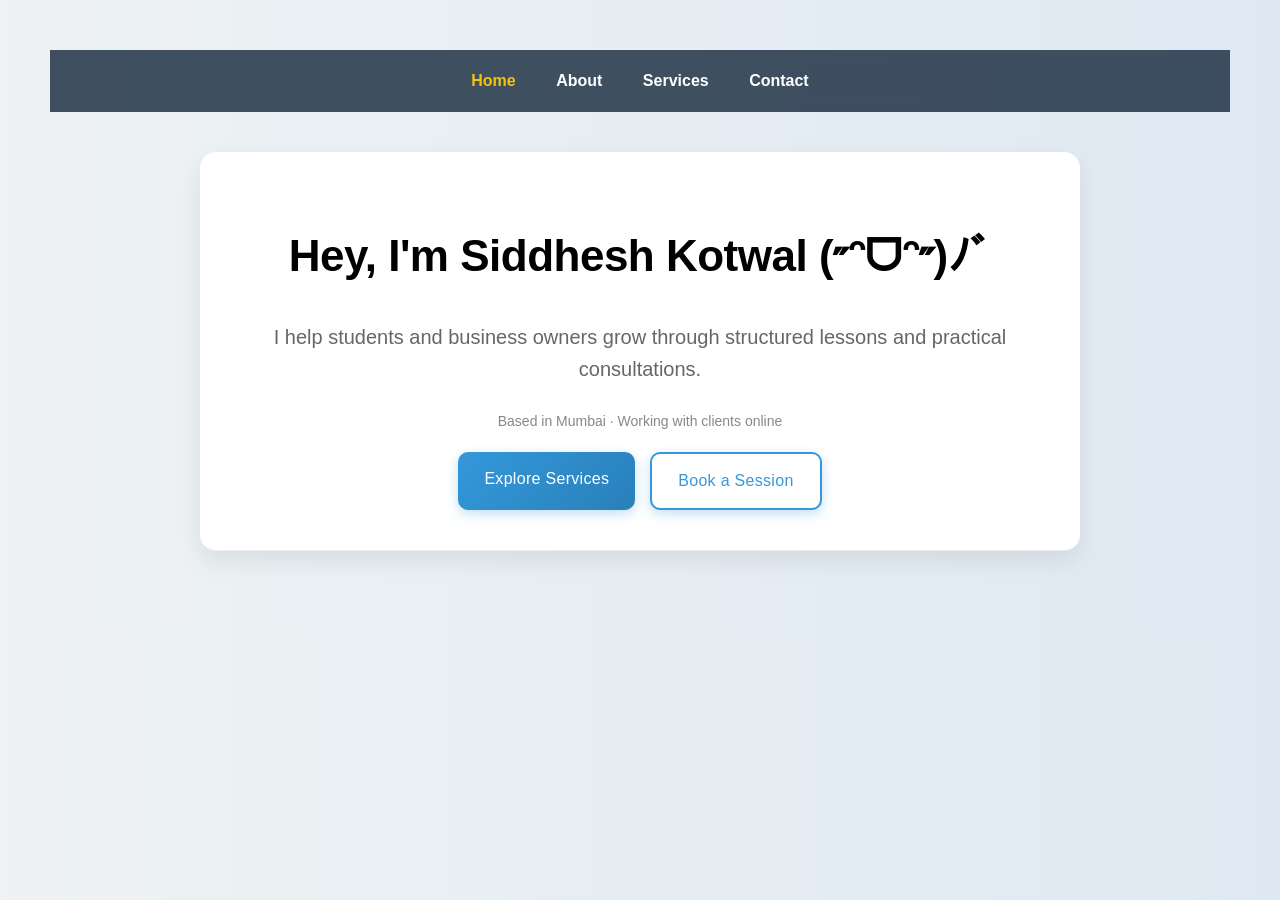
==== index.html @ 03891c93 "Add files via upload" ====
<!DOCTYPE html>
<html>
<head>
  <meta charset="UTF-8">
  <meta name="viewport" content="width=device-width, initial-scale=1.0">
  <title>Home | Sid's Website</title>
  <link rel="stylesheet" href="style.css">
</head>
<body>
<nav>
  <a href="index.html" class="active">Home</a>
  <a href="about.html">About</a>
  <a href="services.html">Services</a>
  <a href="contact.html">Contact</a>
</nav>
<div class="section hero">
  <h1>Hey, I'm Siddhesh Kotwal (˶ᵔᗜᵔ˶)ﾉﾞ</h1>
  
  <p class="subtitle">
    I help students and business owners grow through structured lessons and practical consultations.
  </p>
  <p class="micro-text">
    Based in Mumbai · Working with clients online
  </p>
  <div class="hero-buttons">
    <a href="services.html" class="btn">Explore Services</a>
    <a href="contact.html" class="btn secondary">Book a Session</a>
  </div>
</div>
<script src="script.js"></script>
</body>
</html>
---- style.css ----
body {
      font-family: 'Segoe UI', Tahoma, Geneva, Verdana, sans-serif;
      background: linear-gradient(to right, #eef2f3, #dfe9f3);
      padding: 50px;
      max-width: 1200px;
      margin: 0 auto;
      line-height: 1.6;
      opacity: 0;
      animation: pageFade 0.6s ease forwards;
    }
h1 {
  font-size: 44px;
  font-weight: 700;
  letter-spacing: -0.5px;
}

h2 {
  color: #2c3e50;
  font-size: 30px;
  font-weight: 600;
  margin-top: 10px;
  margin-bottom: 10px;
}
.hero {
  padding: 60px 40px;
}
.subtitle {
  font-size: 20px;
  color: #666;
  margin-top: 10px;
  margin-bottom: 25px;
}
.micro-text {
  font-size: 14px;
  color: #888;
  margin-bottom: 20px;
}
.hero-buttons {
  display: flex;
  justify-content: center;
  gap: 15px;
  flex-wrap: wrap;
}
.btn.secondary {
  background: white;
  color: #3498db;
  border: 2px solid #3498db;
}

.btn.secondary:hover {
  background: #3498db;
  color: white;
}
p {
  font-size: 18px;
  color: #555;
}
 .btn {
  display: inline-block;
  background: linear-gradient(135deg, #3498db, #2980b9);
  color: white;
  padding: 14px 26px;
  border-radius: 10px;
  text-decoration: none;
  font-weight: 500;
  transition: all 0.2s ease;
  letter-spacing: 0.3px;
  box-shadow: 0 4px 12px rgba(52,152,219,0.3);
}

.btn:hover {
  transform: translateY(-2px);
  box-shadow: 0 6px 15px rgba(0,0,0,0.15);
}

.section {
  background: white;
  margin: 40px auto;
  margin-bottom: 30px;
  padding: 40px;
  border-radius: 16px;
  width: 90%;
  max-width: 800px;
  box-shadow: 0 10px 25px rgba(0,0,0,0.08);
  text-align: left;
  transition: transform 0.2s ease, box-shadow 0.2s ease;
  opacity: 0;
  transform: translateY(20px);
  animation: fadeInUp 0.6s ease forwards;
}
.section:nth-child(1) { animation-delay: 0.1s; }
.section:nth-child(2) { animation-delay: 0.2s; }
.section:nth-child(3) { animation-delay: 0.3s; }
.section:nth-child(4) { animation-delay: 0.4s; }

@keyframes fadeInUp {
  to {
    opacity: 1;
    transform: translateY(0);
  }
}
@keyframes pageFade {
  to {
    opacity: 1;
  }
}
.section:hover {
  transform: translateY(-6px);
  box-shadow: 0 14px 35px rgba(0,0,0,0.12);
}   
.section:first-of-type {
  text-align: center;
}
.section:not(:last-child) {
  border-bottom: 1px solid #eee;
}
.section + .section {
  margin-top: 30px;
}
a {
  color: #3498db;
  text-decoration: none;
  font-weight: 500;
  transition: color 0.2s ease;
}

a:hover {
  text-decoration: underline;
}

.copy-btn {
  background: none;
  border: none;
  color: #3498db;
  font-weight: 500;
  cursor: pointer;
  font-size: 20px;
  padding: 0;
  font-family: inherit;
  appearance: none;
  -webkit-appearance: none;
  -webkit-tap-highlight-color: transparent;
}
.copy-btn:hover {
  text-decoration: underline;
}
.copy-btn:focus {
  outline: 2px solid #d3d3d3;
  border-radius: 4px;
}
nav {
  background: rgba(44, 62, 80, 0.9);
  padding: 18px;
  text-align: center;
  position: sticky;
  top: 0;
  z-index: 1000;
  backdrop-filter: blur(10px);
}
nav a {
  color: white;
  margin: 0 18px;
  font-weight: bold;
  text-decoration: none;
  position: relative;
}
nav a:hover {
  text-decoration: none;
  color: #ecf0f1;
}
nav a::after {
  content: "";
  position: absolute;
  width: 0;
  height: 2px;
  background: white;
  left: 0;
  bottom: -5px;
  transition: 0.3s;
}

nav a:hover::after {
  width: 100%;
}
nav a.active {
  color: #f1c40f;
}
html {
  scroll-behavior: smooth;
}

@media (max-width: 600px) {
  h1 {
    font-size: 32px;
  }

  h2 {
    font-size: 24px;
  }
  body {
    padding: 20px;
  }

  p {
    font-size: 18px;
  }
  nav {
    text-align: center;
  }
  nav a {
    display: block;
    margin: 12px 0;
  }
  .section {
    padding: 25px;
  }
  button {
    width: 100%;
  }
  .hero {
  padding: 80px 40px;
}

.subtitle {
  font-size: 18px;
}
}
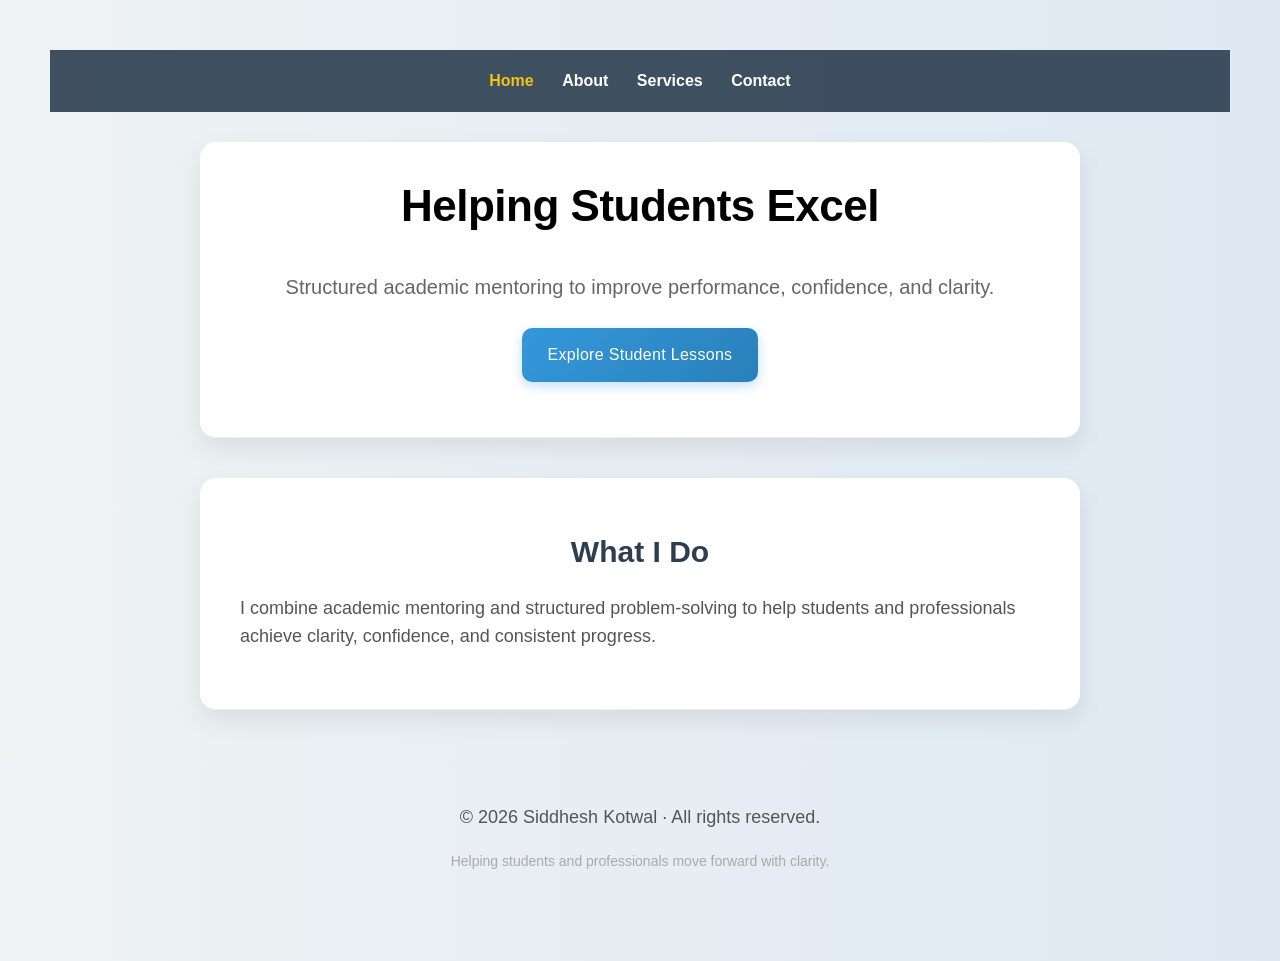
==== commit 157abac9: "Add files via upload" ====
--- a/index.html
+++ b/index.html
@@ -13,20 +13,35 @@
   <a href="services.html">Services</a>
   <a href="contact.html">Contact</a>
 </nav>
-<div class="section hero">
-  <h1>Hey, I'm Siddhesh Kotwal (˶ᵔᗜᵔ˶)ﾉﾞ</h1>
-  
-  <p class="subtitle">
-    I help students and business owners grow through structured lessons and practical consultations.
+<div class="section hero-slider">
+
+  <div class="slide active">
+    <h1>Helping Students Excel</h1>
+    <p class="subtitle">
+      Structured academic mentoring to improve performance, confidence, and clarity.
+    </p>
+    <a href="student.html" class="btn">Explore Student Lessons</a>
+  </div>
+
+  <div class="slide">
+    <h1>Helping Businesses Grow</h1>
+    <p class="subtitle">
+      Practical consultations to solve problems, improve decisions, and move forward.
+    </p>
+    <a href="business.html" class="btn">Explore Business Consulting</a>
+  </div>
+
+</div>
+<div class="section center-heading">
+  <h2>What I Do</h2>
+  <p>
+    I combine academic mentoring and structured problem-solving to help students and professionals achieve clarity, confidence, and consistent progress.
   </p>
-  <p class="micro-text">
-    Based in Mumbai · Working with clients online
-  </p>
-  <div class="hero-buttons">
-    <a href="services.html" class="btn">Explore Services</a>
-    <a href="contact.html" class="btn secondary">Book a Session</a>
-  </div>
 </div>
 <script src="script.js"></script>
+<footer class="footer">
+  <p>© 2026 Siddhesh Kotwal · All rights reserved. </p>
+  <p class="footer-tagline">Helping students and professionals move forward with clarity.</p>
+</footer>
 </body>
-</html>+</html>
--- a/style.css
+++ b/style.css
@@ -33,7 +33,8 @@
 .micro-text {
   font-size: 14px;
   color: #888;
-  margin-bottom: 20px;
+  margin-bottom: 25px;
+  letter-spacing: 0.3px;
 }
 .hero-buttons {
   display: flex;
@@ -69,14 +70,13 @@
 }
 
 .btn:hover {
-  transform: translateY(-2px);
-  box-shadow: 0 6px 15px rgba(0,0,0,0.15);
+  transform: translateY(-2px) scale(1.02);
+  box-shadow: 0 10px 22px rgba(52,152,219,0.35);
 }
 
 .section {
   background: white;
   margin: 40px auto;
-  margin-bottom: 30px;
   padding: 40px;
   border-radius: 16px;
   width: 90%;
@@ -88,10 +88,126 @@
   transform: translateY(20px);
   animation: fadeInUp 0.6s ease forwards;
 }
-.section:nth-child(1) { animation-delay: 0.1s; }
-.section:nth-child(2) { animation-delay: 0.2s; }
-.section:nth-child(3) { animation-delay: 0.3s; }
-.section:nth-child(4) { animation-delay: 0.4s; }
+.hero-slider {
+  position: relative;
+  overflow: hidden;
+}
+
+.slide {
+  position: absolute;
+  width: 100%;
+  top: 0;
+  left: 100%;
+  opacity: 0;
+  transition: all 0.8s cubic-bezier(0.4, 0, 0.2, 1);
+
+  text-align: center;
+}
+
+.slide.active {
+  left: 0;
+  opacity: 1;
+}
+
+.slide.exit {
+  left: -100%;
+  opacity: 0;
+}
+.hero-slider::after {
+  content: "";
+  display: block;
+  height: 215px;
+}
+.slide:nth-child(1) {
+  background: white;
+}
+
+.slide:nth-child(2) {
+  background: #f9fbfd;
+}
+.services-panels {
+  display: flex;
+  gap: 20px;
+  justify-content: space-between;
+  flex-wrap: wrap;
+  background: #f4f7fb;
+  padding: 30px;
+  border-radius: 16px;
+}
+
+.service-card {
+  flex: 1;
+  min-width: 280px;
+
+  background: white;
+  padding: 25px;
+  border-radius: 14px;
+
+  box-shadow: 0 12px 30px rgba(0,0,0,0.08);
+  transition: transform 0.2s ease, box-shadow 0.2s ease;
+}
+
+.service-card:hover {
+  transform: translateY(-6px);
+  box-shadow: 0 18px 40px rgba(0,0,0,0.12);
+}
+.service-card:nth-child(2) {
+  background: #fafcff;
+}
+.testimonial-text {
+  font-size: 18px;
+  font-style: italic;
+  color: #333;
+  margin-bottom: 10px;
+}
+
+.about-cascade {
+  margin: 0 auto;
+}
+.about-line {
+  opacity: 0;
+  transform: translateY(20px);
+  transition: all 0.6s ease;
+}
+
+.about-line.show {
+  opacity: 1;
+  transform: translateY(0);
+}
+
+.strengths-grid {
+  display: grid;
+  grid-template-columns: 1fr 1fr;
+  gap: 10px 20px;
+}
+
+body .section:first-of-type {
+  margin-top: 30px;
+}
+.testimonial-author {
+  font-size: 14px;
+  color: #888;
+}
+.footer {
+  margin-top: 50px;
+  padding: 25px;
+  text-align: center;
+  color: #777;
+}
+
+.footer-tagline {
+  font-size: 14px;
+  color: #aaa;
+  margin-top: 5px;
+}
+.center-heading h2 {
+  text-align: center;
+}
+.section:nth-of-type(2) { animation-delay: 0.1s; }
+.section:nth-of-type(3) { animation-delay: 0.2s; }
+.section:nth-of-type(4) { animation-delay: 0.3s; }
+.section:nth-of-type(5) { animation-delay: 0.4s; }
+.section:nth-of-type(6) { animation-delay: 0.5s; }
 
 @keyframes fadeInUp {
   to {
@@ -105,7 +221,7 @@
   }
 }
 .section:hover {
-  transform: translateY(-6px);
+  transform: translateY(-4px);
   box-shadow: 0 14px 35px rgba(0,0,0,0.12);
 }   
 .section:first-of-type {
@@ -159,10 +275,11 @@
 }
 nav a {
   color: white;
-  margin: 0 18px;
+  margin: 0 12px;
   font-weight: bold;
   text-decoration: none;
   position: relative;
+  transition: color 0.2s ease
 }
 nav a:hover {
   text-decoration: none;
@@ -218,10 +335,15 @@
     width: 100%;
   }
   .hero {
-  padding: 80px 40px;
-}
-
+  padding: 40px 20px;
+}
 .subtitle {
   font-size: 18px;
 }
-}
+.services-panels {
+  flex-direction: column;
+}
+.strengths-grid {
+    grid-template-columns: 1fr;
+  }
+}
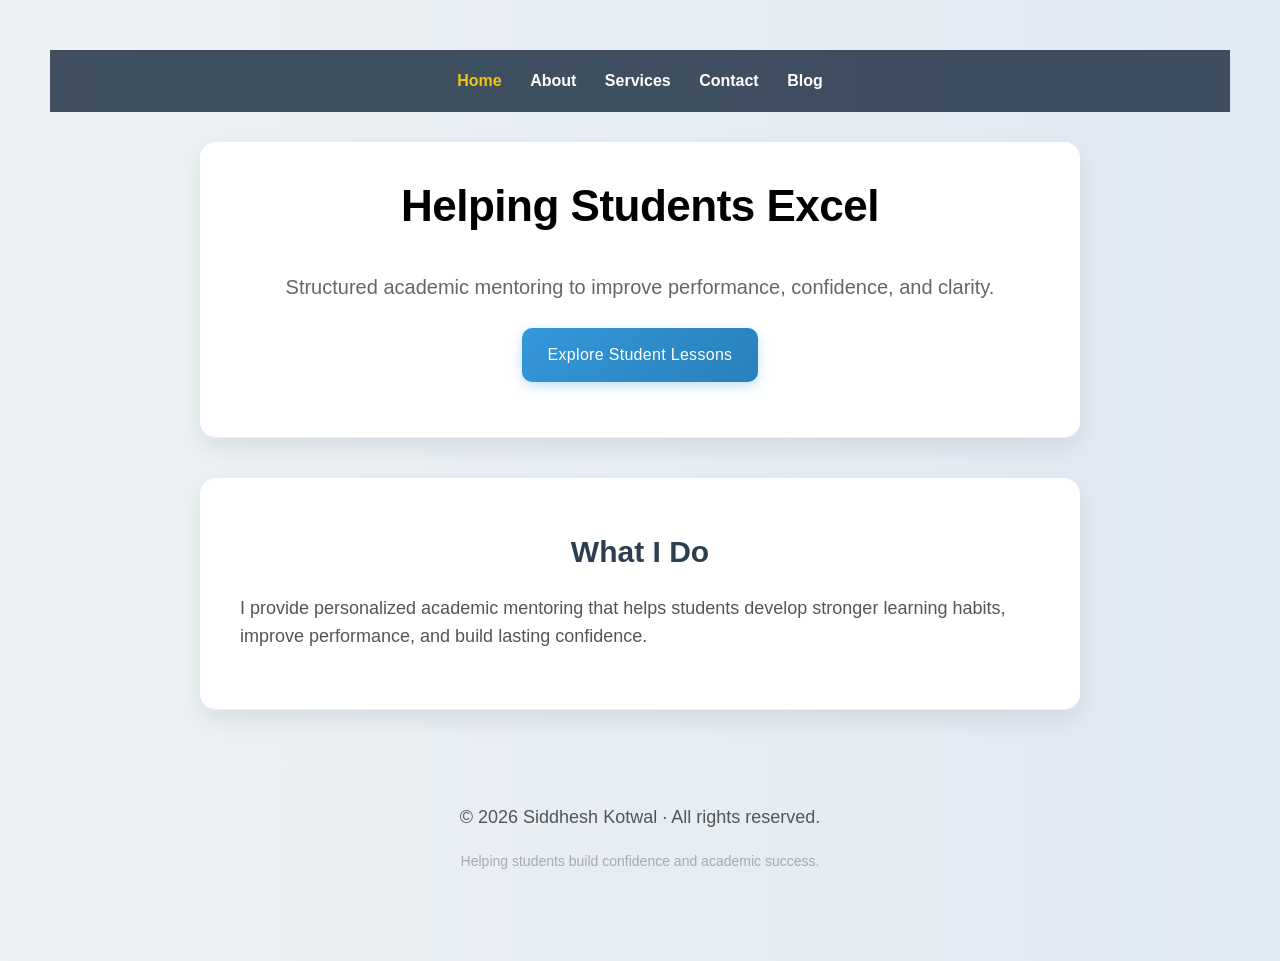
==== commit b846e63f: "Add files via upload" ====
--- a/index.html
+++ b/index.html
@@ -12,6 +12,7 @@
   <a href="about.html">About</a>
   <a href="services.html">Services</a>
   <a href="contact.html">Contact</a>
+  <a href="blog.html">Blog</a>
 </nav>
 <div class="section hero-slider">
 
@@ -23,25 +24,25 @@
     <a href="student.html" class="btn">Explore Student Lessons</a>
   </div>
 
-  <div class="slide">
-    <h1>Helping Businesses Grow</h1>
-    <p class="subtitle">
-      Practical consultations to solve problems, improve decisions, and move forward.
-    </p>
-    <a href="business.html" class="btn">Explore Business Consulting</a>
-  </div>
+<div class="slide">
+  <h1>Achieve Measurable Progress</h1>
+  <p class="subtitle">
+    Build stronger study habits, prepare for exams, and develop confidence through structured learning.
+  </p>
+  <a href="student.html" class="btn">Explore Student Lessons</a>
+</div>
 
 </div>
 <div class="section center-heading">
   <h2>What I Do</h2>
   <p>
-    I combine academic mentoring and structured problem-solving to help students and professionals achieve clarity, confidence, and consistent progress.
-  </p>
+  I provide personalized academic mentoring that helps students develop stronger learning habits, improve performance, and build lasting confidence.
+</p>
 </div>
 <script src="script.js"></script>
 <footer class="footer">
   <p>© 2026 Siddhesh Kotwal · All rights reserved. </p>
-  <p class="footer-tagline">Helping students and professionals move forward with clarity.</p>
+  <p class="footer-tagline"> Helping students build confidence and academic success.</p>
 </footer>
 </body>
 </html>
